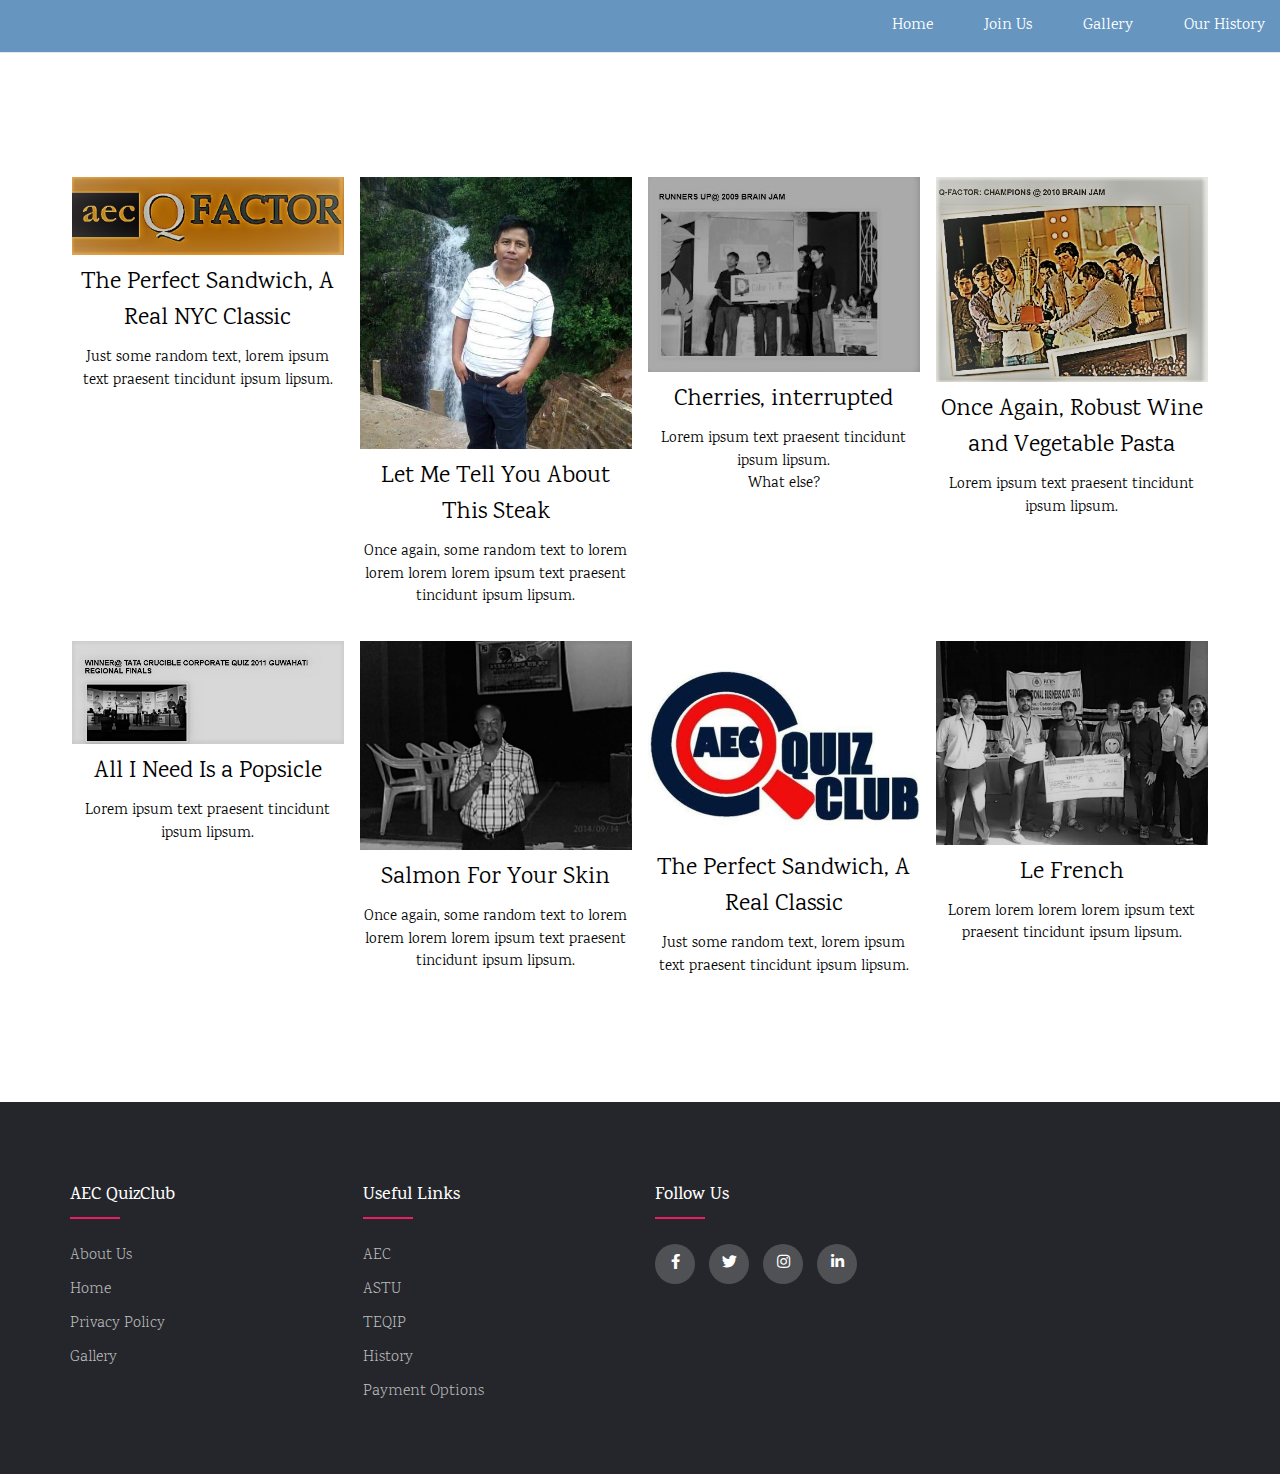
==== about.html @ 5f9b73c8 "Add files via upload" ====
<!DOCTYPE html>
<html>
<title>History</title>
<meta charset="UTF-8">
<meta name="viewport" content="width=device-width, initial-scale=1">
<link rel="stylesheet" href="https://www.w3schools.com/w3css/4/w3.css">
<link rel="stylesheet" href="https://fonts.googleapis.com/css?family=Karma">
<link rel="stylesheet" type="text/css" href="https://cdnjs.cloudflare.com/ajax/libs/font-awesome/5.15.1/css/all.min.css">
<link rel="stylesheet" href="./assets/css/abt.css">
<style>
body,h1,h2,h3,h4,h5,h6 {font-family: "Karma", sans-serif}
.w3-bar-block .w3-bar-item {padding:20px}
</style>
<body>



    <header class="header">
        <nav class="navbar">
            <a href="./index.html" class="nav-logo"><img src="./assets/img/output-onlinepngtools.png" alt="" srcset="" height="64px"></a>
            <ul class="nav-menu">
                <li class="nav-item">
                    <a href="./index.html" class="nav-link">Home</a>
                </li>
                <li class="nav-item">
                    <a href="./Joinus.html" class="nav-link">Join Us</a>
                </li>
                <li class="nav-item">
                    <a href="./gallery.html" class="nav-link">Gallery</a>
                </li>
                <li class="nav-item">
                    <a href="./about.html" class="nav-link">Our History</a>
                </li>
            </ul>
            <div class="hamburger">
                <span class="bar"></span>
                <span class="bar"></span>
                <span class="bar"></span>
            </div>
        </nav>
</header>



<!-- Sidebar (hidden by default) -->
<nav class="w3-sidebar w3-bar-block w3-card w3-top w3-xlarge w3-animate-left" style="display:none;z-index:2;width:40%;min-width:300px" id="mySidebar">
  <a href="javascript:void(0)" onclick="w3_close()"
  class="w3-bar-item w3-button">Close Menu</a>
  <a href="#food" onclick="w3_close()" class="w3-bar-item w3-button">Food</a>
  <a href="#about" onclick="w3_close()" class="w3-bar-item w3-button">About</a>
</nav>

<!-- Top menu -->

  
<!-- !PAGE CONTENT! -->
<div class="w3-main w3-content w3-padding" style="max-width:1200px;margin-top:100px">

  <!-- First Photo Grid-->
  <div class="w3-row-padding w3-padding-16 w3-center" id="food">
    <div class="w3-quarter">
      <img src="./assets/history/histry (1).jpeg" alt="Sandwich" style="width:100%">
      <h3>The Perfect Sandwich, A Real NYC Classic</h3>
      <p>Just some random text, lorem ipsum text praesent tincidunt ipsum lipsum.</p>
    </div>
    <div class="w3-quarter">
      <img src="./assets/history/histry (10).jpeg" alt="Steak" style="width:100%">
      <h3>Let Me Tell You About This Steak</h3>
      <p>Once again, some random text to lorem lorem lorem lorem ipsum text praesent tincidunt ipsum lipsum.</p>
    </div>
    <div class="w3-quarter">
      <img src="./assets/history/histry (2).jpeg" alt="Cherries" style="width:100%">
      <h3>Cherries, interrupted</h3>
      <p>Lorem ipsum text praesent tincidunt ipsum lipsum.</p>
      <p>What else?</p>
    </div>
    <div class="w3-quarter">
      <img src="./assets/history/histry (3).jpeg" alt="Pasta and Wine" style="width:100%">
      <h3>Once Again, Robust Wine and Vegetable Pasta</h3>
      <p>Lorem ipsum text praesent tincidunt ipsum lipsum.</p>
    </div>
  </div>
  
  <!-- Second Photo Grid-->
  <div class="w3-row-padding w3-padding-16 w3-center">
    <div class="w3-quarter">
      <img src="./assets/history/histry (4).jpeg" alt="Popsicle" style="width:100%">
      <h3>All I Need Is a Popsicle</h3>
      <p>Lorem ipsum text praesent tincidunt ipsum lipsum.</p>
    </div>
    <div class="w3-quarter">
      <img src="./assets/history/histry (5).jpeg" alt="Salmon" style="width:100%">
      <h3>Salmon For Your Skin</h3>
      <p>Once again, some random text to lorem lorem lorem lorem ipsum text praesent tincidunt ipsum lipsum.</p>
    </div>
    <div class="w3-quarter">
      <img src="./assets/history/histry (6).jpeg" alt="Sandwich" style="width:100%">
      <h3>The Perfect Sandwich, A Real Classic</h3>
      <p>Just some random text, lorem ipsum text praesent tincidunt ipsum lipsum.</p>
    </div>
    <div class="w3-quarter">
      <img src="./assets/history/histry (7).jpeg" alt="Croissant" style="width:100%">
      <h3>Le French</h3>
      <p>Lorem lorem lorem lorem ipsum text praesent tincidunt ipsum lipsum.</p>
    </div>
  </div>




<!-- End page content -->
</div>

<footer class="footer">
    <div class="container">
      <div class="row">
        <div class="footer-col">
          <h4>AEC QuizClub</h4>
          <ul>
            <li><a href="#">about us</a></li>
            <li><a href="#">Home</a></li>
            <li><a href="#">privacy policy</a></li>
            <li><a href="#">Gallery</a></li>
          </ul>
        </div>
        <div class="footer-col">
          <h4>Useful Links</h4>
          <ul>
            <li><a href="#">AEC</a></li>
            <li><a href="#">ASTU</a></li>
            <li><a href="#">TEQIP</a></li>
            <li><a href="#">History</a></li>
            <li><a href="#">payment options</a></li>
          </ul>
        </div>
        
        <div class="footer-col">
          <h4>follow us</h4>
          <div class="social-links">
            <a href="#"><i class="fab fa-facebook-f"></i></a>
            <a href="#"><i class="fab fa-twitter"></i></a>
            <a href="#"><i class="fab fa-instagram"></i></a>
            <a href="#"><i class="fab fa-linkedin-in"></i></a>
          </div>
        </div>
      </div>
    </div>
 </footer>


    <script>
        const hamburger = document.querySelector(".hamburger");
const navMenu = document.querySelector(".nav-menu");

hamburger.addEventListener("click", mobileMenu);

function mobileMenu() {
    hamburger.classList.toggle("active");
    navMenu.classList.toggle("active");
}

const navLink = document.querySelectorAll(".nav-link");

navLink.forEach(n => n.addEventListener("click", closeMenu));

function closeMenu() {
    hamburger.classList.remove("active");
    navMenu.classList.remove("active");
}
    </script>



</body>
</html>
---- assets/css/abt.css ----
@import url('https://fonts.googleapis.com/css2?family=Roboto:ital,wght@0,500;1,400&display=swap');

* {
    margin: 0;
    padding: 0;
    box-sizing: border-box;
}
body{
    background-image: url(../img/section-title-bg.png);
    background-position: center;
  
    background-size: cover;
}

.text{
    font-size: 18px;
    padding: 20px 30px;
    font-family:'Segoe UI', Tahoma, Geneva, Verdana, sans-serif;
}

html {
    font-size: 63.5%;
   
}

li {
    list-style: none;
}

a {
    text-decoration: none;
}
.header{
    border-bottom: 1px solid #E2E8F0;
    background-color: rgb(102, 149, 192);
}

.navbar {
    display: flex;
    justify-content: space-between;
    align-items: center;
    padding: 1rem 1.5rem;
}
.hamburger {
    display: none;
}

.bar {
    display: block;
    width: 25px;
    height: 3px;
    margin: 5px auto;
    -webkit-transition: all 0.3s ease-in-out;
    transition: all 0.3s ease-in-out;
    background-color: #101010;
}
.nav-menu {
    display: flex;
    justify-content: space-between;
    align-items: center;
}

.nav-item {
    margin-left: 5rem;
}

.nav-link{
    font-size: 1.6rem;
    font-weight: 400;
    color: #ffffff;
}

.nav-link:hover{
    color: #482ff7;
}

.nav-logo {
    font-size: 2.1rem;
    font-weight: 500;
    color: #482ff7;
}
@media only screen and (max-width: 768px) {
    .nav-menu {
        position: fixed;
        left: -100%;
        top: 5rem;
        flex-direction: column;
        background-color: rgb(139, 146, 161);
        width: 100%;
        border-radius: 10px;
        text-align: center;
        transition: 0.3s;
        box-shadow:
            0 10px 27px rgba(0, 0, 0, 0.05);
    }

    .nav-menu.active {
        left: 0;
    }

    .nav-item {
        margin: 2.5rem 0;
    }

    .hamburger {
        display: block;
        cursor: pointer;
    }

}
.hamburger.active .bar:nth-child(2) {
    opacity: 0;
}

.hamburger.active .bar:nth-child(1) {
    transform: translateY(8px) rotate(45deg);
}

.hamburger.active .bar:nth-child(3) {
    transform: translateY(-8px) rotate(-45deg);
}


@import url('https://fonts.googleapis.com/css2?family=Poppins:wght@300;400;500;600;700&display=swap');
body{
	line-height: 1.5;
	font-family: 'Poppins', sans-serif;
}
*{
	margin:0;
	padding:0;
	box-sizing: border-box;
}
.container{
	max-width: 1170px;
	margin:auto;
}
.row{
	display: flex;
	flex-wrap: wrap;
}
ul{
	list-style: none;
}
.footer{
	background-color: #24262b;
    padding: 70px 0;
    margin-top: 100px;
}
.footer-col{
   width: 25%;
   padding: 0 15px;
}
.footer-col h4{
	font-size: 18px;
	color: #ffffff;
	text-transform: capitalize;
	margin-bottom: 35px;
	font-weight: 500;
	position: relative;
}
.footer-col h4::before{
	content: '';
	position: absolute;
	left:0;
	bottom: -10px;
	background-color: #e91e63;
	height: 2px;
	box-sizing: border-box;
	width: 50px;
}
.footer-col ul li:not(:last-child){
	margin-bottom: 10px;
}
.footer-col ul li a{
	font-size: 16px;
	text-transform: capitalize;
	color: #ffffff;
	text-decoration: none;
	font-weight: 300;
	color: #bbbbbb;
	display: block;
	transition: all 0.3s ease;
}
.footer-col ul li a:hover{
	color: #ffffff;
	padding-left: 8px;
}
.footer-col .social-links a{
	display: inline-block;
	height: 40px;
	width: 40px;
	background-color: rgba(255,255,255,0.2);
	margin:0 10px 10px 0;
	text-align: center;
	line-height: 40px;
	border-radius: 50%;
	color: #ffffff;
	transition: all 0.5s ease;
}
.footer-col .social-links a:hover{
	color: #24262b;
	background-color: #ffffff;
}

/*responsive*/
@media(max-width: 767px){
  .footer-col{
    width: 50%;
    margin-bottom: 30px;
}
}
@media(max-width: 574px){
  .footer-col{
    width: 100%;
}
}
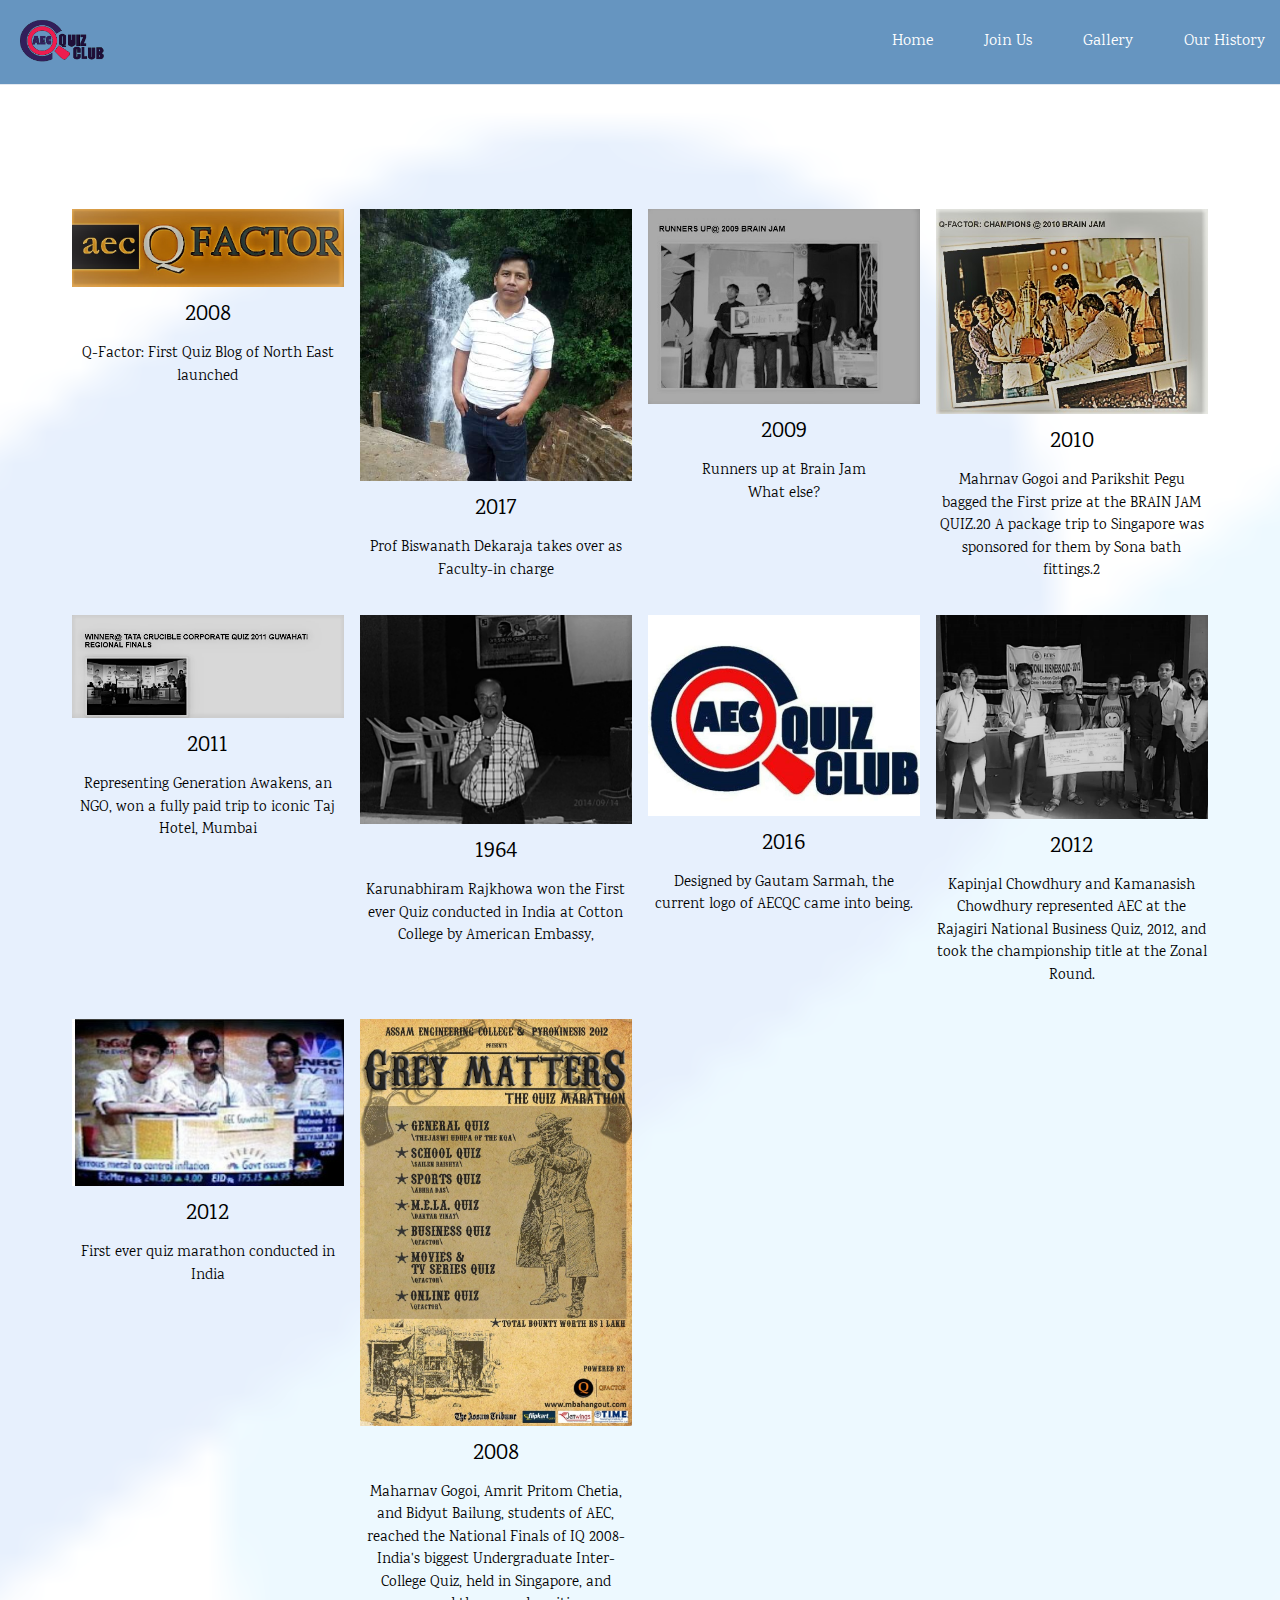
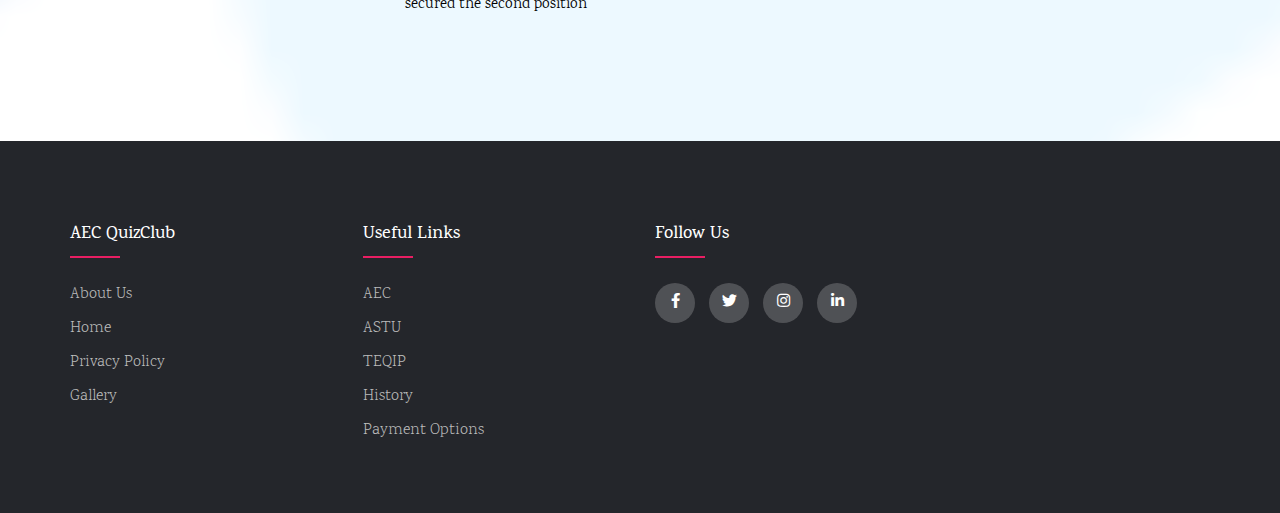
==== commit d758e2fc: "Add files via upload" ====
--- a/about.html
+++ b/about.html
@@ -60,24 +60,24 @@
   <div class="w3-row-padding w3-padding-16 w3-center" id="food">
     <div class="w3-quarter">
       <img src="./assets/history/histry (1).jpeg" alt="Sandwich" style="width:100%">
-      <h3>The Perfect Sandwich, A Real NYC Classic</h3>
-      <p>Just some random text, lorem ipsum text praesent tincidunt ipsum lipsum.</p>
+      <h3>2008</h3>
+      <p> Q-Factor: First Quiz Blog of North East launched</p>
     </div>
     <div class="w3-quarter">
       <img src="./assets/history/histry (10).jpeg" alt="Steak" style="width:100%">
-      <h3>Let Me Tell You About This Steak</h3>
-      <p>Once again, some random text to lorem lorem lorem lorem ipsum text praesent tincidunt ipsum lipsum.</p>
+      <h3>2017</h3>
+      <p> Prof Biswanath Dekaraja takes over as Faculty-in charge</p>
     </div>
     <div class="w3-quarter">
       <img src="./assets/history/histry (2).jpeg" alt="Cherries" style="width:100%">
-      <h3>Cherries, interrupted</h3>
-      <p>Lorem ipsum text praesent tincidunt ipsum lipsum.</p>
+      <h3>2009</h3>
+      <p> Runners up at Brain Jam</p>
       <p>What else?</p>
     </div>
     <div class="w3-quarter">
       <img src="./assets/history/histry (3).jpeg" alt="Pasta and Wine" style="width:100%">
-      <h3>Once Again, Robust Wine and Vegetable Pasta</h3>
-      <p>Lorem ipsum text praesent tincidunt ipsum lipsum.</p>
+      <h3>2010</h3>
+      <p> Mahrnav Gogoi and Parikshit Pegu bagged the First prize at the BRAIN JAM QUIZ.20 A package trip to Singapore was sponsored for them by Sona bath fittings.2</p>
     </div>
   </div>
   
@@ -85,24 +85,37 @@
   <div class="w3-row-padding w3-padding-16 w3-center">
     <div class="w3-quarter">
       <img src="./assets/history/histry (4).jpeg" alt="Popsicle" style="width:100%">
-      <h3>All I Need Is a Popsicle</h3>
-      <p>Lorem ipsum text praesent tincidunt ipsum lipsum.</p>
+      <h3>2011</h3>
+      <p>  Representing Generation Awakens, an NGO, won a  fully paid trip to iconic Taj Hotel, Mumbai</p>
     </div>
     <div class="w3-quarter">
       <img src="./assets/history/histry (5).jpeg" alt="Salmon" style="width:100%">
-      <h3>Salmon For Your Skin</h3>
-      <p>Once again, some random text to lorem lorem lorem lorem ipsum text praesent tincidunt ipsum lipsum.</p>
+      <h3>1964</h3>
+      <p>Karunabhiram Rajkhowa won the First ever Quiz conducted in India at Cotton College by American Embassy,</p>
     </div>
     <div class="w3-quarter">
       <img src="./assets/history/histry (6).jpeg" alt="Sandwich" style="width:100%">
-      <h3>The Perfect Sandwich, A Real Classic</h3>
-      <p>Just some random text, lorem ipsum text praesent tincidunt ipsum lipsum.</p>
+      <h3>2016</h3>
+      <p> Designed by Gautam Sarmah, the current logo of AECQC came into being.</p>
     </div>
     <div class="w3-quarter">
       <img src="./assets/history/histry (7).jpeg" alt="Croissant" style="width:100%">
-      <h3>Le French</h3>
-      <p>Lorem lorem lorem lorem ipsum text praesent tincidunt ipsum lipsum.</p>
+      <h3>2012</h3>
+      <p> Kapinjal Chowdhury and Kamanasish Chowdhury represented AEC at the Rajagiri National Business Quiz, 2012, and took the championship title at the Zonal Round.</p>
     </div>
+  </div>
+  <div class="w3-row-padding w3-padding-16 w3-center">
+    <div class="w3-quarter">
+      <img src="./assets/history/WhatsApp Image 2021-09-28 at 1.05.02 PM.jpeg" alt="Popsicle" style="width:100%">
+      <h3>2012</h3>
+      <p>   First ever quiz marathon conducted in India</p>
+    </div>
+    <div class="w3-quarter">
+      <img src="./assets/history/WhatsApp Image 2021-09-28 at 1.03.52 PM.jpeg" alt="Salmon" style="width:100%">
+      <h3>2008</h3>
+      <p> Maharnav Gogoi, Amrit Pritom Chetia, and Bidyut Bailung, students of AEC, reached the National Finals of IQ 2008- India's biggest Undergraduate Inter- College Quiz,  held in Singapore, and secured the second position</p>
+    </div>
+   
   </div>
 
 
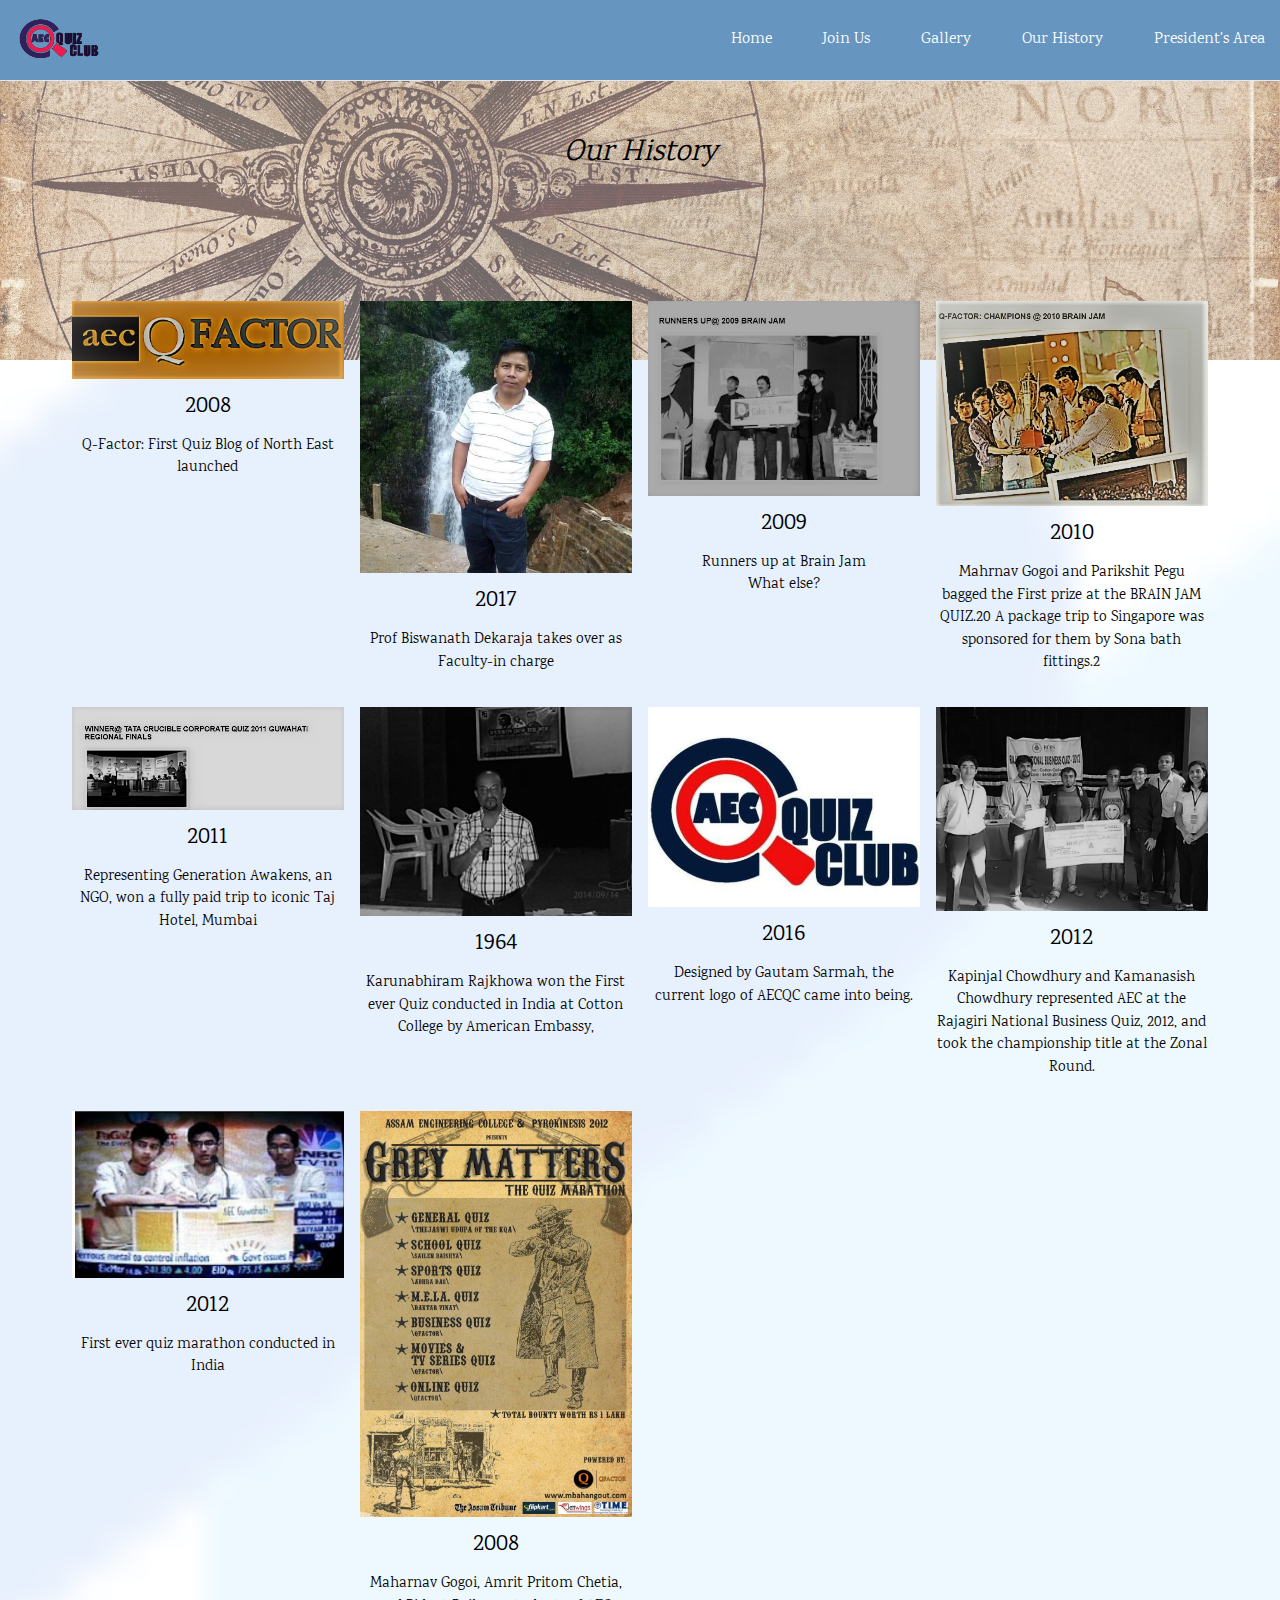
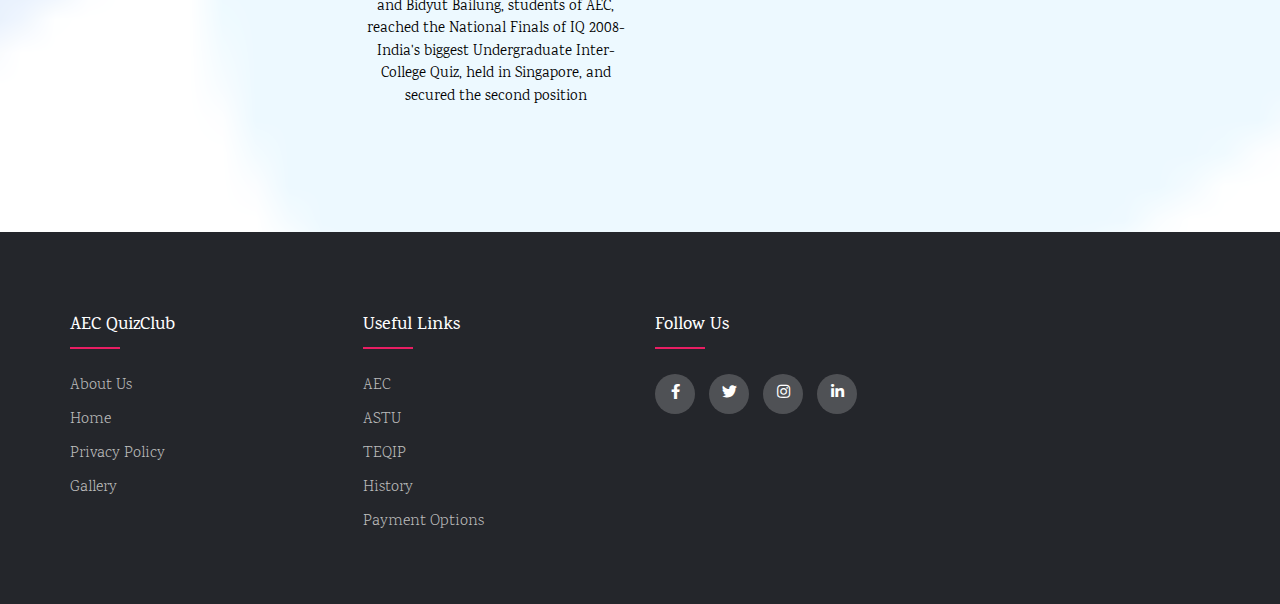
==== commit 6399dae8: "Fixed Changes" ====
--- a/about.html
+++ b/about.html
@@ -15,32 +15,39 @@
 
 
 
-    <header class="header">
-        <nav class="navbar">
-            <a href="./index.html" class="nav-logo"><img src="./assets/img/output-onlinepngtools.png" alt="" srcset="" height="64px"></a>
-            <ul class="nav-menu">
-                <li class="nav-item">
-                    <a href="./index.html" class="nav-link">Home</a>
-                </li>
-                <li class="nav-item">
-                    <a href="./Joinus.html" class="nav-link">Join Us</a>
-                </li>
-                <li class="nav-item">
-                    <a href="./gallery.html" class="nav-link">Gallery</a>
-                </li>
-                <li class="nav-item">
-                    <a href="./about.html" class="nav-link">Our History</a>
-                </li>
-            </ul>
-            <div class="hamburger">
-                <span class="bar"></span>
-                <span class="bar"></span>
-                <span class="bar"></span>
-            </div>
-        </nav>
-</header>
+  <header class="header">
+    <nav class="navbar">
+      <a href="./index.html" class="nav-logo"><img src="./assets/img/output-onlinepngtools.png" alt="" srcset=""
+          height="60px"></a>
+      <ul class="nav-menu">
+        <li class="nav-item">
+          <a href="./index.html" class="nav-link">Home</a>
+        </li>
+        <li class="nav-item">
+          <a href="./Joinus.html" class="nav-link">Join Us</a>
+        </li>
+        <li class="nav-item">
+          <a href="./gallery.html" class="nav-link">Gallery</a>
+        </li>
+        <li class="nav-item">
+          <a href="./about.html" class="nav-link">Our History</a>
+        </li>
+        <li class="nav-item">
+          <a href="#" class="nav-link">President's Area</a>
+        </li>
+      </ul>
+      <div class="hamburger">
+        <span class="bar"></span>
+        <span class="bar"></span>
+        <span class="bar"></span>
+      </div>
+    </nav>
+  </header>
 
 
+  <div class="heading">
+    <h2>Our History</h2>
+  </div>
 
 <!-- Sidebar (hidden by default) -->
 <nav class="w3-sidebar w3-bar-block w3-card w3-top w3-xlarge w3-animate-left" style="display:none;z-index:2;width:40%;min-width:300px" id="mySidebar">
--- a/assets/css/abt.css
+++ b/assets/css/abt.css
@@ -79,6 +79,29 @@
     font-weight: 500;
     color: #482ff7;
 }
+
+.heading::before{
+    background: url(../img/compass-3408928_1920.jpg) no-repeat center center/cover;
+    background-size: 100%;
+    content: "";
+    position: absolute;
+    top: 0px;
+    left: 0px;
+    width: 100%;
+    height: 40vh;
+    z-index: -1;
+    opacity: 0.6;
+}
+.heading h2{
+    text-align: center;
+    margin-top: 50px;
+    font-size: 3rem;
+    /* color: rgb(17, 17, 17); */
+    /* font-weight: bold; */
+    font-style: italic;
+}
+
+
 @media only screen and (max-width: 768px) {
     .nav-menu {
         position: fixed;
